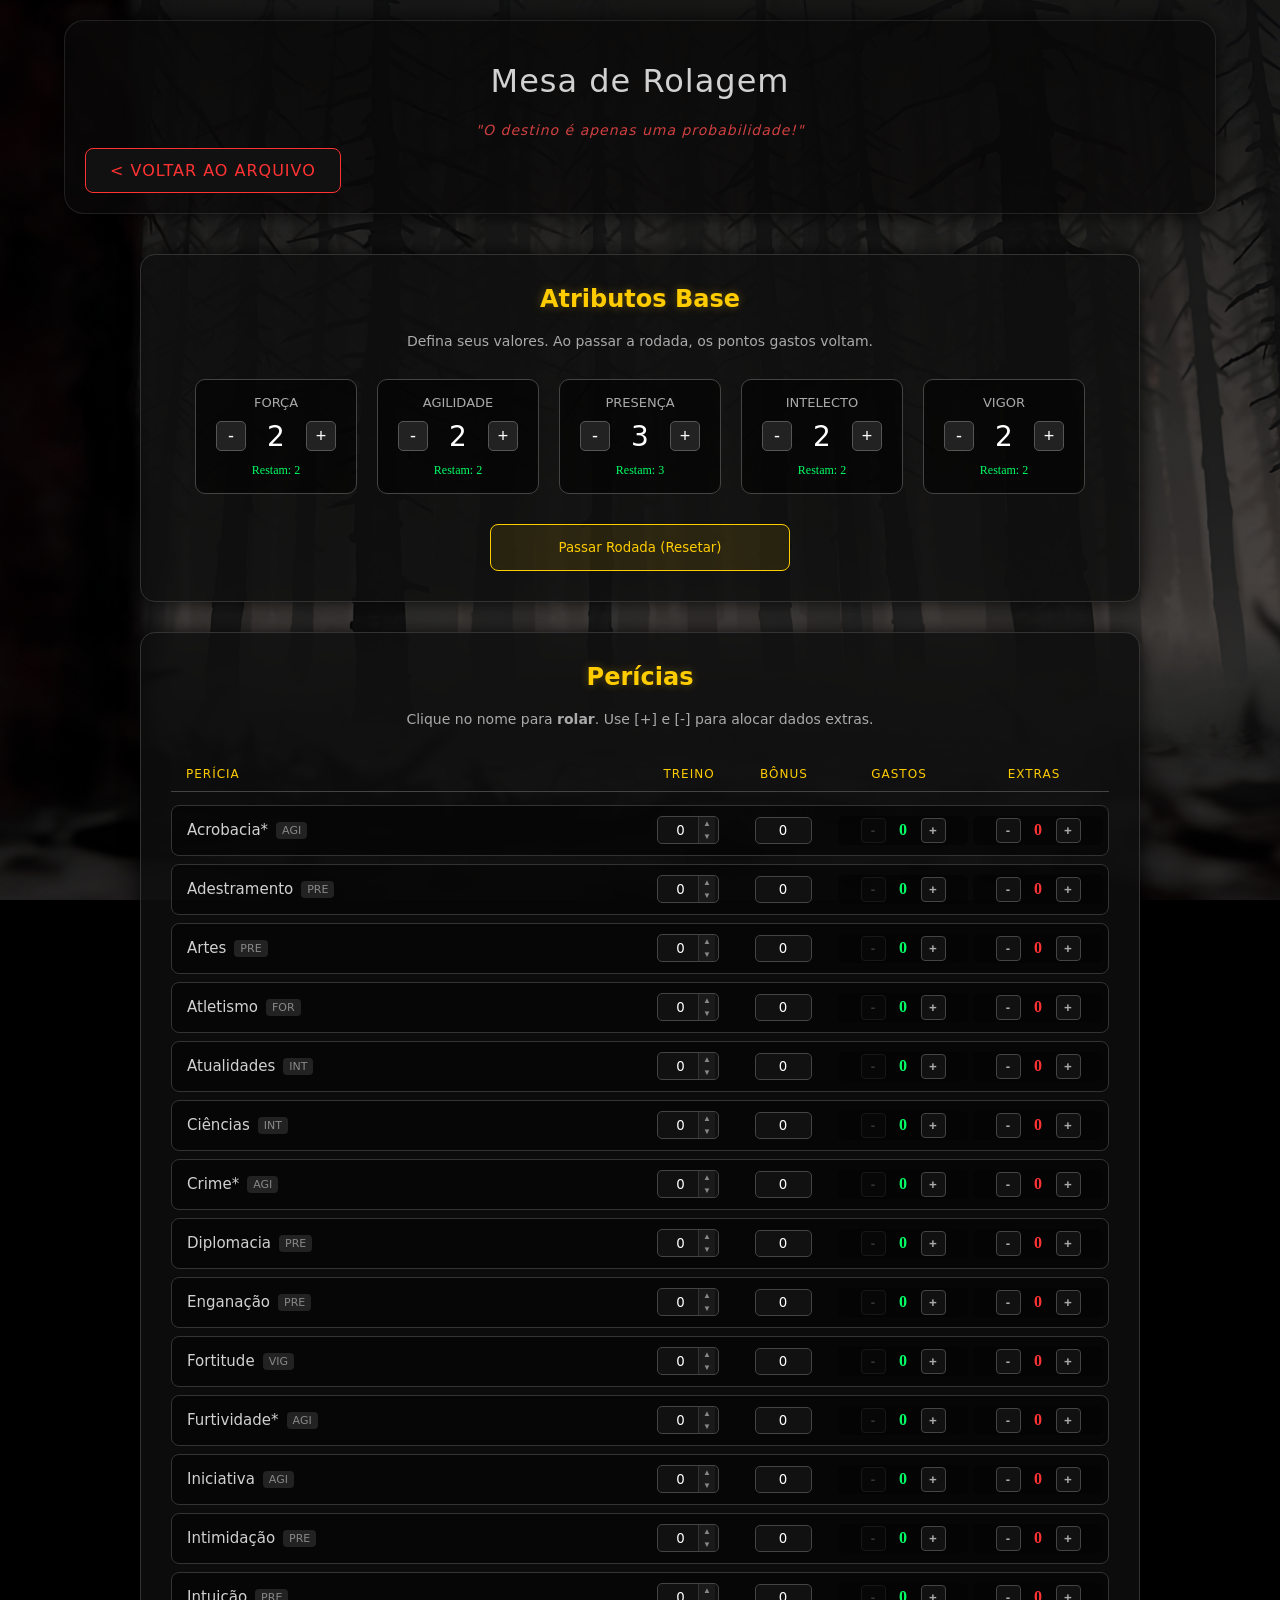
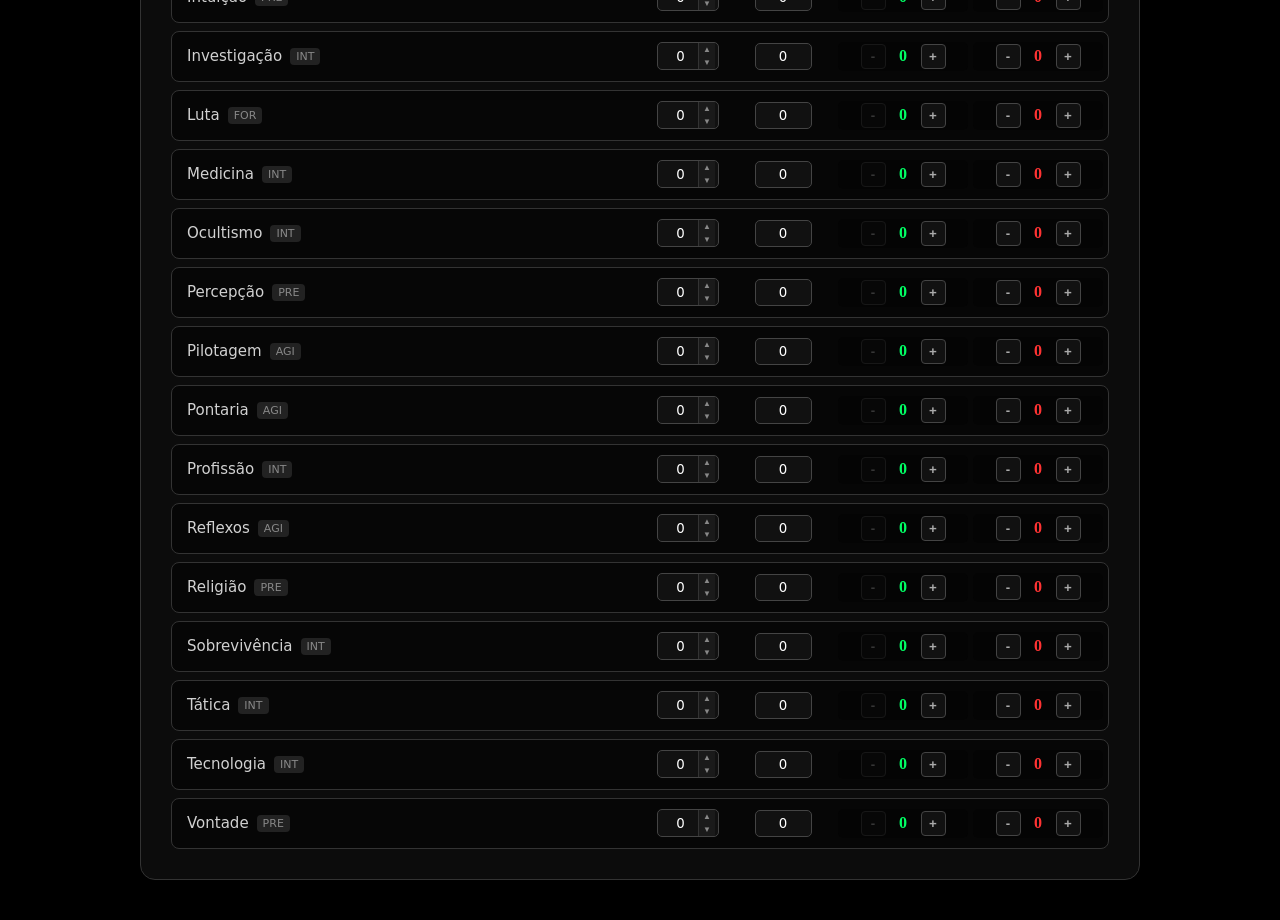
==== dados.html @ 99f7c143 "Add files via upload" ====
<!DOCTYPE html>
<html lang="pt-BR">
<head>
    <meta charset="UTF-8">
    <meta name="viewport" content="width=device-width, initial-scale=1.0">
    <title>Ficha de Rolagem | Protocolo Paranormal</title>
    <link rel="stylesheet" href="style.css">
    <link rel="stylesheet" href="dados.css">
</head>
<body>

    <header class="caixinha" style="margin-top: 20px;">
        <h1 class="letras">Mesa de Rolagem</h1>
        <p class="letras aviso-topo"><em>"O destino é apenas uma probabilidade!"</em></p>
        <a href="index.html" class="btn-voltar" style="display: inline-block; margin-top: 10px;">&lt; Voltar ao Arquivo</a>
    </header>

    <div class="container-ficha">
        <!-- PAINEL DE ATRIBUTOS -->
        <section class="painel-atributos-ficha">
            <h2>Atributos Base</h2>
            <p class="subtitulo-contato">Defina seus valores. Ao passar a rodada, os pontos gastos voltam.</p>
            
            <div class="grid-atributos-ficha">
                <div class="attr-card">
                    <span class="attr-nome">FORÇA</span>
                    <div class="attr-controle">
                        <button class="btn-seta" onclick="mudarAtributo('for', -1)">-</button>
                        <span id="val-for" class="attr-valor">2</span>
                        <button class="btn-seta" onclick="mudarAtributo('for', 1)">+</button>
                    </div>
                    <span class="attr-gasto">Restam: <span id="gasto-for">2</span></span>
                </div>
                <div class="attr-card">
                    <span class="attr-nome">AGILIDADE</span>
                    <div class="attr-controle">
                        <button class="btn-seta" onclick="mudarAtributo('agi', -1)">-</button>
                        <span id="val-agi" class="attr-valor">2</span>
                        <button class="btn-seta" onclick="mudarAtributo('agi', 1)">+</button>
                    </div>
                    <span class="attr-gasto">Restam: <span id="gasto-agi">2</span></span>
                </div>
                <div class="attr-card">
                    <span class="attr-nome">PRESENÇA</span>
                    <div class="attr-controle">
                        <button class="btn-seta" onclick="mudarAtributo('pre', -1)">-</button>
                        <span id="val-pre" class="attr-valor">3</span>
                        <button class="btn-seta" onclick="mudarAtributo('pre', 1)">+</button>
                    </div>
                    <span class="attr-gasto">Restam: <span id="gasto-pre">3</span></span>
                </div>
                <div class="attr-card">
                    <span class="attr-nome">INTELECTO</span>
                    <div class="attr-controle">
                        <button class="btn-seta" onclick="mudarAtributo('int', -1)">-</button>
                        <span id="val-int" class="attr-valor">2</span>
                        <button class="btn-seta" onclick="mudarAtributo('int', 1)">+</button>
                    </div>
                    <span class="attr-gasto">Restam: <span id="gasto-int">2</span></span>
                </div>
                <div class="attr-card">
                    <span class="attr-nome">VIGOR</span>
                    <div class="attr-controle">
                        <button class="btn-seta" onclick="mudarAtributo('vig', -1)">-</button>
                        <span id="val-vig" class="attr-valor">2</span>
                        <button class="btn-seta" onclick="mudarAtributo('vig', 1)">+</button>
                    </div>
                    <span class="attr-gasto">Restam: <span id="gasto-vig">2</span></span>
                </div>
            </div>
            <button id="btn-passar-rodada" class="btn-acao btn-passar">Passar Rodada (Resetar)</button>
        </section>

        <!-- PAINEL DE PERÍCIAS -->
        <section class="painel-pericias">
            <div class="header-pericias">
                <h2>Perícias</h2>
                <p class="subtitulo-contato">
                    Clique no nome para <strong>rolar</strong>. Use <span class="simbolo">[+]</span> e <span class="simbolo">[-]</span> para alocar dados extras.
                </p>
            </div>
            <div class="lista-pericias" id="lista-pericias"></div>
        </section>
    </div>

    <!-- CARD DE RESULTADO FLUTUANTE (Canto inferior direito) -->
    <div id="card-resultado-flutuante" class="card-resultado">
        <div class="card-header">
            <h3 id="card-titulo">Perícia</h3>
            <button id="btn-fechar-resultado" class="btn-fechar-card">X</button>
        </div>
        <div class="card-body">
            <div class="card-total-area">
                <span id="card-total" class="card-numero-total">0</span>
            </div>
            <div id="card-dados-visuais" class="card-dados-area"></div>
            <p id="card-desc" class="card-descricao"></p>
        </div>
    </div>

    <script src="dados.js"></script>
</body>
</html>
---- style.css ----
body {
    background-color: black;
    background-image: url(background.png);
    background-attachment: fixed;
    background-size: cover;
    background-position: center;
    margin: 0;
    padding: 0;
    overflow-x: hidden; /* Evita rolagem lateral no celular */
}

/* Títulos e Textos Base */
.letras {
    text-align: center;
    color: #d1d1d1;
    font-family: 'Paytone', system-ui, -apple-system, BlinkMacSystemFont, 'Segoe UI', Roboto, sans-serif;
    font-weight: normal;
    letter-spacing: 1px;
}

.destaque-vermelho {
    color: #ff3333;
    margin-top: 30px;
    margin-bottom: 50px;
    text-shadow: 0 0 10px rgba(255, 0, 0, 0.5);
}

/* Caixas e Containers */
.caixinha {
    background-color: rgba(10, 8, 8, 0.75);
    display: block;
    margin: 40px auto;
    width: 90%;
    max-width: 1200px;
    border-radius: 20px;
    border: 1px solid rgba(255, 255, 255, 0.1);
    padding: 20px;
    box-shadow: 0 0 20px rgba(0,0,0,0.8);
    box-sizing: border-box;
}

.caixote {
    background-color: rgba(10, 8, 8, 0.85);
    display: block;
    margin: 60px auto 30px auto;
    width: 90%;
    max-width: 800px;
    border-radius: 50px;
    border: 1px solid rgba(255, 255, 255, 0.1);
    padding: 10px;
    box-sizing: border-box;
}

.aviso-topo {
    font-size: 14px;
    color: #ff4d4d;
    opacity: 0.8;
    margin: 0;
    padding: 0 20px;
}

/* Blocos de Texto Centralizados */
.container-texto {
    max-width: 900px;
    margin: 0 auto;
    padding: 0 20px;
}

.texto-bloco {
    background-color: rgba(15, 15, 15, 0.7);
    max-width: 900px;
    margin: 0 auto 30px auto;
    padding: 30px;
    border-radius: 15px;
    border-left: 4px solid #333;
    box-shadow: 0 4px 15px rgba(0,0,0,0.5);
    box-sizing: border-box;
}

.teste {
    text-align: justify;
    color: #d1d1d1;
    font-family: 'Paytone', system-ui, sans-serif;
    line-height: 1.6;
    margin: 0;
}

.a {
    color: #ffcc00;
    font-weight: bold;
    text-shadow: 0 0 5px rgba(255, 204, 0, 0.3);
}

/* Diálogos e Avisos Adicionados */
.dialogo-pesquisador {
    margin-top: 25px;
    padding: 15px 20px;
    background-color: rgba(0, 0, 0, 0.6);
    border-left: 3px solid #888;
    color: #aaa;
    font-style: italic;
    font-family: system-ui, sans-serif;
    font-size: 15px;
}

.aviso-afetado {
    margin-top: 25px;
    padding: 15px 20px;
    background-color: rgba(50, 0, 0, 0.4);
    border: 1px dashed #ff3333;
    color: #ff9999;
    font-family: system-ui, sans-serif;
    font-size: 16px;
    text-align: center;
}

/* Fundadores */
.titulo-fundadores {
    margin-top: 60px;
    font-size: 2em;
    text-shadow: 0 0 10px rgba(255,255,255,0.3);
}

.fotos {
    display: flex;
    justify-content: center;
    gap: 150px;
    margin-bottom: 50px;
    flex-wrap: wrap;
}

.fotos figure {
    display: flex;
    flex-direction: column;
    align-items: center;
    margin: 0;
}

.fotos figure img {
    width: 250px;
    height: 250px;
    border-radius: 50%;
    object-fit: cover;
    border: 3px solid #333;
    transition: transform 0.3s ease, border-color 0.3s ease;
}

.fotos figure img:hover {
    transform: scale(1.05);
    border-color: #fff;
}

.fotos figcaption {
    color: white;
    margin-top: 15px;
    text-align: center;
    font-family: 'Paytone', system-ui, sans-serif;
    font-size: 20px;
}

.vazio {
    background-color: transparent;
    height: 50px;
}

.trinhas {
    text-align: center;
    color: #d1d1d1;
    font-family: 'Paytone', system-ui, -apple-system, BlinkMacSystemFont, 'Segoe UI', Roboto, sans-serif;
    font-weight: normal;
    letter-spacing: 1px;
}

/* --- MENU SUSPENSO --- */
.menu-suspenso {
    position: fixed;
    top: 20px;
    right: 20px;
    z-index: 1000;
    font-family: 'Paytone', system-ui, sans-serif;
}

.btn-menu-principal {
    background-color: rgba(10, 8, 8, 0.9);
    color: #ffcc00;
    border: 1px solid #ffcc00;
    padding: 10px 20px;
    border-radius: 8px;
    font-family: 'Paytone', system-ui, sans-serif;
    font-size: 14px;
    cursor: pointer;
    transition: all 0.3s ease;
    box-shadow: 0 0 15px rgba(255, 204, 0, 0.2);
    display: flex;
    align-items: center;
    gap: 8px;
}

.btn-menu-principal:hover {
    background-color: #ffcc00;
    color: #000;
    box-shadow: 0 0 25px rgba(255, 204, 0, 0.6);
}

.icone-menu {
    font-size: 18px;
    font-weight: bold;
}

.dropdown-conteudo {
    display: none;
    position: absolute;
    top: 50px;
    right: 0;
    background-color: rgba(10, 8, 8, 0.95);
    border: 1px solid #ffcc00;
    border-radius: 8px;
    min-width: 220px;
    box-shadow: 0 10px 30px rgba(0,0,0,0.9);
    overflow: hidden;
    flex-direction: column;
}

.dropdown-conteudo.mostrar {
    display: flex;
    animation: fadeInDown 0.3s ease;
}

.dropdown-item {
    display: block;
    width: 100%;
    padding: 15px 20px;
    color: #d1d1d1;
    text-decoration: none;
    font-family: 'Paytone', system-ui, sans-serif;
    font-size: 14px;
    text-align: left;
    background: none;
    border: none;
    border-bottom: 1px solid #333;
    cursor: pointer;
    transition: all 0.2s;
    box-sizing: border-box;
}

.dropdown-item:last-child { border-bottom: none; }
.dropdown-item:hover { background-color: rgba(255, 204, 0, 0.1); color: #ffcc00; padding-left: 25px; }

@keyframes fadeInDown {
    from { opacity: 0; transform: translateY(-10px); }
    to { opacity: 1; transform: translateY(0); }
}

/* --- PAINEL DE ATUALIZAÇÕES --- */
.painel-atualizacoes {
    position: fixed;
    top: 0;
    right: -100%;
    width: 100%;
    max-width: 450px;
    height: 100vh;
    background-color: rgba(10, 8, 8, 0.98);
    border-left: 2px solid #ffcc00;
    z-index: 1001;
    transition: right 0.4s cubic-bezier(0.25, 0.46, 0.45, 0.94);
    overflow-y: auto;
    box-shadow: -10px 0 30px rgba(0,0,0,0.9);
}

.painel-atualizacoes.aberto { right: 0; }

.painel-conteudo { padding: 40px 30px; }

.lista-atualizacoes {
    list-style: none;
    padding: 0;
    margin-top: 20px;
}

.lista-atualizacoes li {
    color: #d1d1d1;
    font-family: system-ui, sans-serif;
    font-size: 14px;
    line-height: 1.6;
    margin-bottom: 15px;
    padding-left: 15px;
    border-left: 2px solid #333;
}

.lista-atualizacoes li strong {
    color: #ffcc00;
    display: block;
    margin-bottom: 5px;
    font-family: 'Paytone', system-ui, sans-serif;
}

/* --- SISTEMA DE PESQUISA (INDEX) --- */
.container-pesquisa {
    max-width: 800px;
    margin: 0 auto 40px auto;
    position: relative;
    padding: 0 20px;
}

.barra-pesquisa {
    width: 100%;
    padding: 15px 50px 15px 20px;
    background-color: rgba(20, 20, 20, 0.8);
    border: 1px solid #444;
    border-radius: 10px;
    color: #fff;
    font-family: 'Paytone', system-ui, sans-serif;
    font-size: 16px;
    outline: none;
    transition: border-color 0.3s ease, box-shadow 0.3s ease;
    box-sizing: border-box;
}

.barra-pesquisa:focus {
    border-color: #ff3333;
    box-shadow: 0 0 15px rgba(255, 51, 51, 0.3);
}

.icone-pesquisa {
    position: absolute;
    right: 35px;
    top: 50%;
    transform: translateY(-50%);
    font-size: 20px;
    color: #666;
    pointer-events: none;
}

/* --- CARDS DE E.C.C. --- */
.resultados-pesquisa {
    max-width: 900px;
    margin: 0 auto;
    padding: 0 20px;
    display: flex;
    flex-direction: column;
    gap: 20px;
}

.resultado-item {
    display: flex;
    background-color: rgba(15, 15, 15, 0.7);
    border: 1px solid #333;
    border-radius: 15px;
    overflow: hidden;
    text-decoration: none;
    transition: transform 0.3s ease, border-color 0.3s ease, box-shadow 0.3s ease;
}

.resultado-item:hover {
    transform: translateX(10px);
    border-color: #ff3333;
    box-shadow: 0 0 20px rgba(255, 0, 0, 0.3);
}

.card-imagem {
    width: 150px;
    min-width: 150px;
    height: 150px;
}

.card-imagem img {
    width: 100%;
    height: 100%;
    object-fit: cover;
    border-right: 1px solid #333;
}

.card-info {
    padding: 20px;
    display: flex;
    flex-direction: column;
    justify-content: center;
}

.card-info h3 {
    color: #fff;
    font-family: 'Paytone', system-ui, sans-serif;
    margin: 0 0 5px 0;
    font-size: 20px;
    transition: color 0.3s ease;
}

.resultado-item:hover .card-info h3 { color: #ff3333; }

.card-info p {
    color: #aaa;
    font-family: system-ui, sans-serif;
    margin: 0;
    font-size: 14px;
}

.card-info .card-desc {
    margin-top: 8px;
    color: #888;
    font-style: italic;
}

.mensagem-vazio {
    text-align: center;
    color: #fff;
    font-family: 'Paytone', system-ui, sans-serif;
    padding: 40px;
    background-color: rgba(50, 0, 0, 0.2);
    border: 1px dashed #ff3333;
    border-radius: 10px;
}

/* --- CONTATO E REDES --- */
.secao-contato {
    max-width: 900px;
    margin: 60px auto;
    padding: 40px;
    background-color: rgba(10, 8, 8, 0.85);
    border: 1px solid #333;
    border-radius: 20px;
    box-shadow: 0 0 30px rgba(0, 0, 0, 0.9);
    text-align: center;
}

.titulo-contato {
    font-size: 2em;
    color: #fff;
    margin-bottom: 10px;
    text-shadow: 0 0 10px rgba(255, 255, 255, 0.3);
}

.subtitulo-contato {
    font-size: 14px;
    color: #aaa;
    margin-bottom: 30px;
    font-family: system-ui, sans-serif;
}

.botoes-contato {
    display: flex;
    justify-content: center;
    gap: 20px;
    flex-wrap: wrap;
}

.btn-rede {
    display: flex;
    align-items: center;
    justify-content: center;
    gap: 10px;
    padding: 15px 25px;
    text-decoration: none;
    font-family: 'Paytone', system-ui, sans-serif;
    font-size: 16px;
    border-radius: 10px;
    transition: all 0.3s ease;
    border: 1px solid transparent;
    color: #fff;
    cursor: pointer;
    text-align: left;
}

.btn-youtube { background-color: rgba(255, 0, 0, 0.1); border-color: #ff0000; color: #ff4d4d; }
.btn-youtube:hover { background-color: #ff0000; color: #fff; box-shadow: 0 0 20px rgba(255, 0, 0, 0.5); }

.btn-zangi { background-color: rgba(0, 255, 100, 0.1); border-color: #00ff64; color: #00ff64; }
.btn-zangi:hover { background-color: #00ff64; color: #000; box-shadow: 0 0 20px rgba(0, 255, 100, 0.5); }

/* --- AVISO DE ATUALIZAÇÕES --- */
.aviso-atualizacoes {
    display: flex;
    align-items: center;
    justify-content: center;
    gap: 15px;
    max-width: 800px;
    margin: 40px auto;
    padding: 20px 30px;
    background-color: rgba(20, 15, 10, 0.8);
    border: 1px solid #ffcc00;
    border-left: 5px solid #ffcc00;
    border-radius: 10px;
    box-shadow: 0 0 20px rgba(255, 204, 0, 0.1);
}

.icone-atualizacao { font-size: 24px; animation: pulsar 2s infinite; }
.texto-atualizacao {
    color: #e0e0e0;
    font-family: 'Paytone', system-ui, sans-serif;
    font-size: 14px;
    line-height: 1.5;
    margin: 0;
    text-align: left;
}
.texto-atualizacao strong { color: #ffcc00; letter-spacing: 1px; }

@keyframes pulsar {
    0% { opacity: 1; transform: scale(1); }
    50% { opacity: 0.5; transform: scale(1.1); }
    100% { opacity: 1; transform: scale(1); }
}

/* --- PÁGINAS DE ENTIDADES --- */
.pagina-entidade {
    max-width: 1000px;
    margin: 50px auto;
    background-color: rgba(10, 10, 10, 0.85);
    border: 1px solid #333;
    border-radius: 20px;
    padding: 40px;
    box-shadow: 0 0 30px rgba(0, 0, 0, 0.9);
    backdrop-filter: blur(5px);
}

.header-entidade {
    text-align: center;
    border-bottom: 2px dashed #ff3333;
    padding-bottom: 20px;
    margin-bottom: 30px;
}

.header-entidade h1 {
    color: #ff3333;
    font-family: 'Paytone', system-ui, sans-serif;
    font-size: 3em;
    margin: 0;
    text-shadow: 0 0 15px rgba(255, 0, 0, 0.4);
}

.header-entidade h2 {
    color: #aaa;
    font-family: 'Paytone', system-ui, sans-serif;
    font-size: 1.2em;
    margin: 10px 0 0 0;
    letter-spacing: 2px;
    text-transform: uppercase;
}

.conteudo-entidade {
    display: flex;
    gap: 40px;
    align-items: flex-start;
}

.imagem-entidade { flex: 1; max-width: 400px; }
.imagem-entidade img {
    width: 100%;
    border-radius: 10px;
    border: 1px solid #444;
    box-shadow: 0 0 20px rgba(255, 0, 0, 0.1);
    transition: transform 0.3s ease;
}
.imagem-entidade img:hover { transform: scale(1.02); box-shadow: 0 0 30px rgba(255, 0, 0, 0.3); }

.dados-entidade { flex: 2; }
.dados-entidade hr { border: 0; height: 1px; background: #333; margin: 20px 0; }

.btn-voltar {
    display: inline-block;
    margin-top: 40px;
    padding: 12px 24px;
    background-color: #111;
    color: #ff3333;
    text-decoration: none;
    font-family: 'Paytone', system-ui, sans-serif;
    border: 1px solid #ff3333;
    border-radius: 8px;
    transition: all 0.3s ease;
    text-transform: uppercase;
    letter-spacing: 1px;
}
.btn-voltar:hover { background-color: #ff3333; color: #111; box-shadow: 0 0 15px rgba(255, 0, 0, 0.6); }

/* =========================================
   RESPONSIVIDADE GERAL DO SITE (CELULAR)
   ========================================= */
@media (max-width: 768px) {
    /* Containers Principais */
    .caixinha, .caixote, .container-texto, .texto-bloco, .resultados-pesquisa {
        width: 95%;
        padding: 15px;
        margin: 20px auto;
        border-radius: 15px;
    }

    .texto-bloco {
        border-left: 2px solid #333;
    }

    /* Menu Suspenso */
    .menu-suspenso {
        top: 10px;
        right: 10px;
    }
    .btn-menu-principal {
        padding: 8px 12px;
        font-size: 12px;
    }
    .dropdown-conteudo {
        top: 40px;
        min-width: 180px;
    }
    .dropdown-item {
        padding: 12px 15px;
        font-size: 13px;
    }

    /* Painel de Atualizações */
    .painel-atualizacoes {
        max-width: 100%;
        border-left: none;
        border-top: 2px solid #ffcc00;
        top: 100%; /* Esconde embaixo */
        height: 80vh; /* Ocupa 80% da tela */
        transition: top 0.4s ease;
        border-radius: 20px 20px 0 0;
    }
    .painel-atualizacoes.aberto {
        top: 20vh; /* Sobe para aparecer */
    }
    .painel-conteudo {
        padding: 20px 15px;
    }

    /* Pesquisa e Cards E.C.C. */
    .resultado-item {
        flex-direction: column;
    }
    .card-imagem {
        width: 100%;
        height: 200px;
    }
    .card-imagem img {
        border-right: none;
        border-bottom: 1px solid #333;
    }
    .card-info {
        padding: 15px;
        text-align: center;
    }
    .resultado-item:hover {
        transform: none; /* Tira o efeito de deslizar no celular */
    }

    /* Páginas de Entidades */
    .pagina-entidade {
        margin: 20px auto;
        padding: 20px;
        width: 95%;
    }
    .header-entidade h1 {
        font-size: 2em;
    }
    .header-entidade h2 {
        font-size: 1em;
    }
    .conteudo-entidade {
        flex-direction: column;
        align-items: center;
        gap: 20px;
    }
    .imagem-entidade {
        max-width: 100%;
        width: 100%;
    }
    .dados-entidade {
        width: 100%;
    }

    /* Fundadores */
    .fotos {
        gap: 30px;
        flex-direction: column;
        align-items: center;
    }
    .fotos figure img {
        width: 180px;
        height: 180px;
    }

    /* Aviso de Atualizações */
    .aviso-atualizacoes {
        flex-direction: column;
        text-align: center;
        padding: 15px;
        margin: 20px 10px;
    }
    .texto-atualizacao {
        text-align: center;
        font-size: 13px;
    }

    /* Contato e Redes */
    .secao-contato {
        padding: 20px;
        margin: 30px auto;
        width: 95%;
    }
    .botoes-contato {
        flex-direction: column;
        align-items: stretch;
        gap: 15px;
    }
    .btn-rede {
        justify-content: center;
        text-align: center;
        font-size: 14px;
        padding: 12px;
    }

    /* Ajustes de texto gerais */
    .teste {
        font-size: 14px;
        text-align: left; /* Justificado fica ruim no celular */
    }
    .letras {
        font-size: 14px;
    }
    .titulo-fundadores {
        font-size: 1.5em;
        margin-top: 30px;
    }
}
---- dados.css ----
/* =========================================
   CSS DA PÁGINA DE ROLAGEM (FICHA)
   ========================================= */

/* --- ESTRUTURA GERAL DA PÁGINA --- */
.container-ficha {
    max-width: 1000px; 
    margin: 40px auto; 
    padding: 0 20px;
    display: flex; 
    flex-direction: column; 
    gap: 30px;
}

.painel-atributos-ficha, 
.painel-pericias {
    background-color: rgba(15, 15, 15, 0.85); 
    border: 1px solid #333;
    border-radius: 15px; 
    padding: 30px; 
    box-shadow: 0 0 20px rgba(0,0,0,0.8);
}

.painel-atributos-ficha h2, 
.painel-pericias h2 {
    color: #ffcc00; 
    font-family: 'Paytone', system-ui, sans-serif;
    margin-top: 0; 
    text-align: center; 
    text-shadow: 0 0 10px rgba(255, 204, 0, 0.3);
}

/* --- ATRIBUTOS (TOPO) --- */
.grid-atributos-ficha {
    display: flex; 
    justify-content: center; 
    flex-wrap: wrap; 
    gap: 20px; 
    margin: 30px 0;
}

.attr-card {
    background-color: rgba(0, 0, 0, 0.6); 
    border: 1px solid #444;
    border-radius: 10px; 
    padding: 15px; 
    display: flex; 
    flex-direction: column;
    align-items: center; 
    min-width: 130px; 
    transition: border-color 0.3s;
}

.attr-card:hover { border-color: #ff3333; }

.attr-nome { 
    color: #aaa; 
    font-family: 'Paytone', system-ui, sans-serif; 
    font-size: 13px; 
    margin-bottom: 10px; 
}

.attr-controle { 
    display: flex; 
    align-items: center; 
    gap: 15px; 
}

.attr-valor { 
    color: #fff; 
    font-family: 'Paytone', system-ui, sans-serif; 
    font-size: 28px; 
    min-width: 30px; 
    text-align: center; 
}

.btn-seta {
    background-color: #222; 
    border: 1px solid #555; 
    color: #fff; 
    width: 30px; 
    height: 30px;
    border-radius: 5px; 
    cursor: pointer; 
    font-size: 18px; 
    transition: all 0.2s;
    display: flex; 
    align-items: center; 
    justify-content: center;
}

.btn-seta:hover { background-color: #ff3333; border-color: #ff3333; }

.attr-gasto { margin-top: 10px; font-size: 12px; color: #00ff64; }
.attr-gasto.esgotado { color: #ff3333; }

/* --- BOTÃO PASSAR RODADA --- */
.btn-passar {
    display: block; 
    width: 100%; 
    max-width: 300px; 
    margin: 30px auto 0 auto;
    background-color: rgba(255, 204, 0, 0.1); 
    color: #ffcc00; 
    border: 1px solid #ffcc00;
    padding: 15px; 
    border-radius: 8px; 
    font-family: 'Paytone', system-ui, sans-serif; 
    cursor: pointer; 
    transition: 0.3s;
}

.btn-passar:hover { 
    background-color: #ffcc00; 
    color: #000; 
    box-shadow: 0 0 20px rgba(255, 204, 0, 0.5); 
}

/* =========================================
   TABELA DE PERÍCIAS (ALINHAMENTO COM GRID)
   ========================================= */

.header-pericias { 
    text-align: center; 
    margin-bottom: 20px; 
}

.lista-pericias { 
    display: flex; 
    flex-direction: column; 
    gap: 8px; 
}

/* Configuração do Grid para Cabeçalho e Linhas */
.pericia-header, 
.pericia-item {
    display: grid;
    /* 5 colunas: Nome, Treino, Bônus, Gastos, Extras */
    grid-template-columns: 2fr 80px 80px 120px 120px; 
    align-items: center;
    gap: 15px;
    padding: 10px 15px;
}

/* Cabeçalho da Tabela */
.pericia-header {
    border-bottom: 1px solid #444;
    color: #ffcc00; 
    font-family: 'Paytone', system-ui, sans-serif;
    font-size: 12px; 
    text-transform: uppercase; 
    letter-spacing: 1px;
    padding-bottom: 10px;
    margin-bottom: 5px;
}

.header-nome { text-align: left; }
.header-centro { text-align: center; }
.header-dados { text-align: center; }

/* Linha da Perícia */
.pericia-item {
    background-color: rgba(0, 0, 0, 0.5); 
    border: 1px solid #333;
    border-radius: 8px; 
    transition: all 0.2s;
}

.pericia-item:hover { 
    background-color: rgba(30, 30, 30, 0.8); 
    border-color: #555; 
}

/* Coluna 1: Nome */
.pericia-nome {
    color: #d1d1d1; 
    font-family: 'Paytone', system-ui, sans-serif;
    font-size: 15px; 
    cursor: pointer; 
    display: flex; 
    align-items: center; 
    gap: 8px;
}

.pericia-nome:hover { color: #ff3333; }

.pericia-nome .tag-attr { 
    font-size: 11px; 
    color: #888; 
    background-color: #222; 
    padding: 2px 6px; 
    border-radius: 4px; 
}

/* Colunas 2 e 3: Treino e Bônus */
.pericia-detalhes { 
    display: contents; /* Faz os filhos agirem como colunas do grid pai */
}

.detalhe-grupo { 
    display: flex; 
    justify-content: center; 
    align-items: center; 
}

/* Colunas 4 e 5: Dados (Gastos e Extras) */
.controles-duplos { 
    display: contents; /* Faz os filhos agirem como colunas do grid pai */
}

.grupo-dados { 
    display: flex; 
    align-items: center; 
    gap: 5px; 
    background-color: rgba(0,0,0,0.4); 
    padding: 2px 5px; 
    border-radius: 5px;
    justify-content: center;
    width: 100%;
}

.grupo-dados.atributo .pericia-dados { color: #00ff64; }
.grupo-dados.livre .pericia-dados { color: #ff3333; }

.pericia-dados { 
    font-size: 16px; 
    font-weight: bold; 
    min-width: 25px; 
    text-align: center; 
}

.pericia-dados.limite { color: #ff3333 !important; }

/* Botões + e - */
.btn-mini {
    background-color: #111; 
    border: 1px solid #444; 
    color: #aaa; 
    width: 25px; 
    height: 25px;
    border-radius: 4px; 
    cursor: pointer; 
    font-weight: bold; 
    transition: all 0.2s;
    display: flex; 
    align-items: center; 
    justify-content: center;
    padding: 0; 
}

.btn-mini:hover { background-color: #ffcc00; color: #000; border-color: #ffcc00; }
.btn-mini:disabled { opacity: 0.3; cursor: not-allowed; }

/* --- INPUTS CUSTOMIZADOS --- */
input[type=number]::-webkit-inner-spin-button, 
input[type=number]::-webkit-outer-spin-button { -webkit-appearance: none; margin: 0; }

input[type=number] { -moz-appearance: textfield; appearance: textfield; }

.input-sem-seta {
    width: 45px; 
    background-color: #111; 
    border: 1px solid #444; 
    color: #fff;
    padding: 5px; 
    border-radius: 5px; 
    text-align: center; 
    font-family: 'Paytone', system-ui, sans-serif; 
    outline: none;
}

.input-sem-seta:focus { border-color: #ffcc00; }

.custom-input-wrapper {
    display: flex; 
    align-items: center; 
    background-color: #111; 
    border: 1px solid #444;
    border-radius: 5px; 
    overflow: hidden; 
    width: 60px; 
    transition: border-color 0.2s;
}

.custom-input-wrapper:focus-within { 
    border-color: #ffcc00; 
    box-shadow: 0 0 8px rgba(255, 204, 0, 0.3); 
}

.custom-input-wrapper input {
    width: 35px; 
    background-color: transparent; 
    border: none; 
    color: #fff;
    padding: 5px 0 5px 5px; 
    text-align: center; 
    outline: none; 
    font-family: 'Paytone', system-ui, sans-serif;
}

.custom-arrows { 
    display: flex; 
    flex-direction: column; 
    border-left: 1px solid #333; 
    background-color: #1a1a1a; 
}

.custom-arrows button {
    background: none; 
    border: none; 
    color: #888; 
    cursor: pointer; 
    font-size: 8px;
    padding: 2px 4px; 
    transition: all 0.2s; 
    display: flex; 
    align-items: center; 
    justify-content: center; 
    height: 50%;
}

.custom-arrows button:hover { background-color: #ffcc00; color: #000; }

/* =========================================
   CARD DE RESULTADO FLUTUANTE (CANTO)
   ========================================= */
.card-resultado {
    position: fixed; 
    bottom: 30px; 
    right: 30px; 
    width: 300px;
    background-color: #0d0d0d; 
    border: 2px solid #ff3333; 
    border-radius: 8px;
    box-shadow: 0 10px 30px rgba(0, 0, 0, 0.9), 0 0 15px rgba(255, 51, 51, 0.3);
    z-index: 2000; 
    opacity: 0; 
    transform: translateY(20px);
    pointer-events: none; 
    transition: all 0.3s ease;
}

.card-resultado.ativo { 
    opacity: 1; 
    transform: translateY(0); 
    pointer-events: auto; 
}

.card-header { 
    display: flex; 
    justify-content: space-between; 
    align-items: center; 
    padding: 15px 20px; 
    border-bottom: 1px solid #333; 
}

.card-header h3 { 
    margin: 0; 
    color: #fff; 
    font-family: 'Paytone', system-ui, sans-serif; 
    font-size: 18px; 
}

.btn-fechar-card { 
    background: none; 
    border: none; 
    color: #666; 
    cursor: pointer; 
    font-size: 16px; 
    font-weight: bold; 
    transition: color 0.2s; 
}

.btn-fechar-card:hover { color: #ff3333; }

.card-body { 
    padding: 20px; 
    display: flex; 
    flex-direction: column; 
    align-items: center; 
    gap: 15px; 
}

.card-total-area { 
    display: flex; 
    align-items: center; 
    gap: 15px; 
    width: 100%; 
    justify-content: center; 
}

.card-numero-total { 
    color: #fff; 
    font-size: 42px; 
    font-family: 'Paytone', system-ui, sans-serif; 
    text-shadow: 0 0 15px rgba(255, 255, 255, 0.4); 
}

.card-dados-area { 
    display: flex; 
    gap: 8px; 
    justify-content: center; 
    flex-wrap: wrap; 
}

.dado-mini {
    width: 32px; 
    height: 32px; 
    background-color: #222; 
    border: 1px solid #555; 
    border-radius: 4px;
    display: flex; 
    align-items: center; 
    justify-content: center; 
    color: #aaa; 
    font-family: monospace; 
    font-size: 16px;
}

.dado-mini.destaque { 
    border-color: #ff3333; 
    color: #ff8888; 
    box-shadow: 0 0 10px rgba(255, 51, 51, 0.6); 
    transform: scale(1.1);
}

.card-descricao { 
    color: #aaa; 
    font-family: system-ui, sans-serif; 
    font-size: 13px; 
    text-align: center; 
    margin: 0; 
    font-style: italic; 
}

/* =========================================
   RESPONSIVIDADE (CELULAR)
   ========================================= */
@media (max-width: 768px) {
    .grid-atributos-ficha { flex-direction: column; align-items: stretch; }
    .attr-card { flex-direction: row; justify-content: space-between; }
    
    /* Desfaz o Grid no celular para empilhar bonitinho */
    .pericia-header { display: none; } 
    
    .pericia-item { 
        display: flex; 
        flex-direction: column; 
        align-items: stretch; 
        gap: 15px; 
        padding: 15px;
    }
    
    .pericia-nome { 
        font-size: 18px; 
        margin-bottom: 5px; 
    }
    
    .pericia-detalhes, .controles-duplos { 
        display: flex; 
        justify-content: space-between; 
        width: 100%; 
    }

    .detalhe-grupo, .grupo-dados {
        flex: 1;
        justify-content: center;
    }
    
    .card-resultado { 
        bottom: 10px; 
        right: 10px; 
        left: 10px; 
        width: auto; 
    }
}
.painel-atributos-ficha .subtitulo-contato {
    text-align: center;
    width: 100%;
    display: block;
}
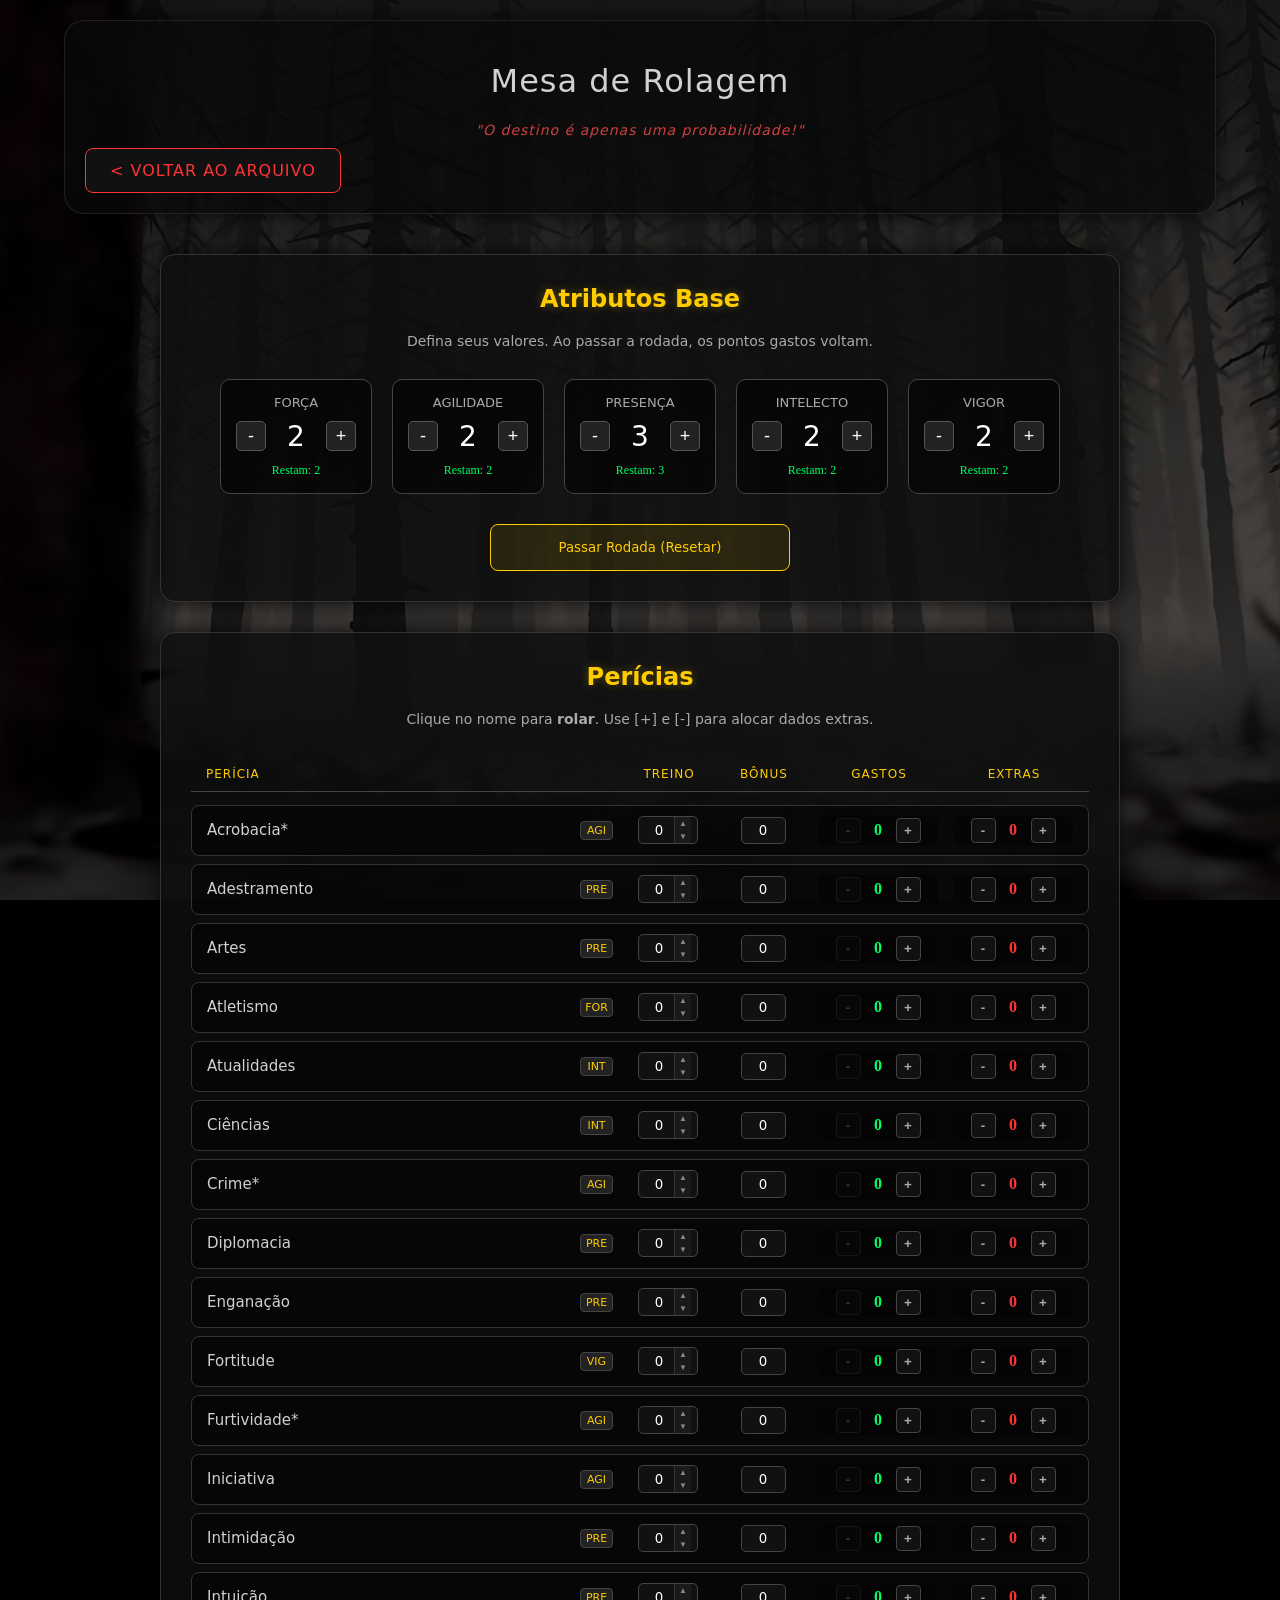
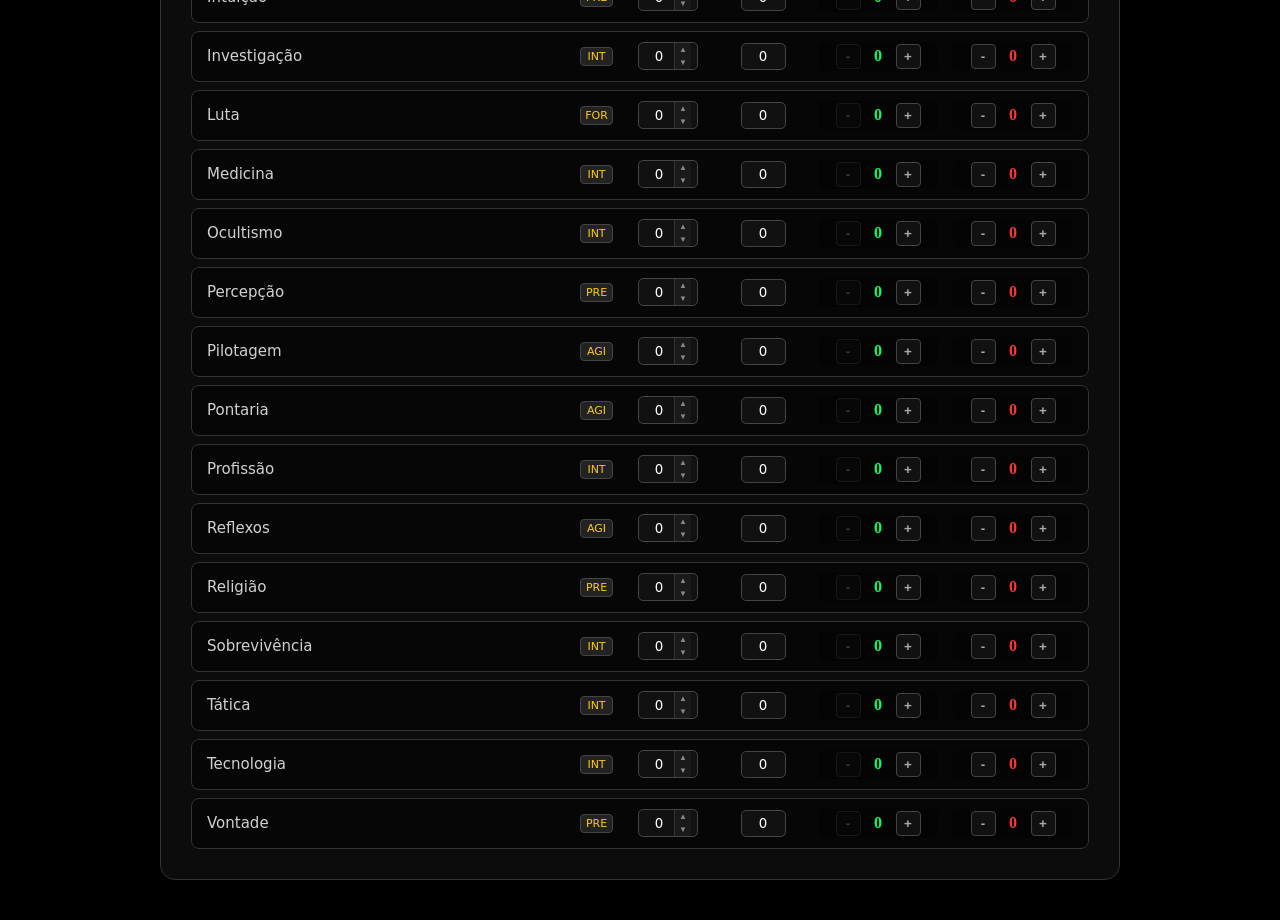
==== commit 337c0048: "Update dados.html" ====
--- a/dados.html
+++ b/dados.html
@@ -19,7 +19,7 @@
         <!-- PAINEL DE ATRIBUTOS -->
         <section class="painel-atributos-ficha">
             <h2>Atributos Base</h2>
-            <p class="subtitulo-contato">Defina seus valores. Ao passar a rodada, os pontos gastos voltam.</p>
+            <p class="subtitulo-contato" style="text-align: center; margin: 0 auto 30px auto; display: block; width: 100%;">Defina seus valores. Ao passar a rodada, os pontos gastos voltam.</p>
             
             <div class="grid-atributos-ficha">
                 <div class="attr-card">
@@ -100,4 +100,4 @@
 
     <script src="dados.js"></script>
 </body>
-</html>+</html>
--- a/style.css
+++ b/style.css
@@ -1,12 +1,21 @@
+/* =========================================
+   ESTILO GERAL DO SITE
+   ========================================= */
+* {
+    box-sizing: border-box; /* Impede que padding/margin estourem a largura */
+}
+
 body {
     background-color: black;
     background-image: url(background.png);
-    background-attachment: fixed;
     background-size: cover;
     background-position: center;
+    background-attachment: fixed; /* No PC fica fixo */
+    background-repeat: no-repeat;
     margin: 0;
     padding: 0;
-    overflow-x: hidden; /* Evita rolagem lateral no celular */
+    overflow-x: hidden;
+    min-height: 100vh;
 }
 
 /* Títulos e Textos Base */
@@ -36,7 +45,6 @@
     border: 1px solid rgba(255, 255, 255, 0.1);
     padding: 20px;
     box-shadow: 0 0 20px rgba(0,0,0,0.8);
-    box-sizing: border-box;
 }
 
 .caixote {
@@ -48,7 +56,6 @@
     border-radius: 50px;
     border: 1px solid rgba(255, 255, 255, 0.1);
     padding: 10px;
-    box-sizing: border-box;
 }
 
 .aviso-topo {
@@ -64,6 +71,7 @@
     max-width: 900px;
     margin: 0 auto;
     padding: 0 20px;
+    width: 100%;
 }
 
 .texto-bloco {
@@ -74,7 +82,7 @@
     border-radius: 15px;
     border-left: 4px solid #333;
     box-shadow: 0 4px 15px rgba(0,0,0,0.5);
-    box-sizing: border-box;
+    width: 90%;
 }
 
 .teste {
@@ -91,7 +99,7 @@
     text-shadow: 0 0 5px rgba(255, 204, 0, 0.3);
 }
 
-/* Diálogos e Avisos Adicionados */
+/* Diálogos e Avisos */
 .dialogo-pesquisador {
     margin-top: 25px;
     padding: 15px 20px;
@@ -158,10 +166,7 @@
     font-size: 20px;
 }
 
-.vazio {
-    background-color: transparent;
-    height: 50px;
-}
+.vazio { height: 50px; }
 
 .trinhas {
     text-align: center;
@@ -202,10 +207,7 @@
     box-shadow: 0 0 25px rgba(255, 204, 0, 0.6);
 }
 
-.icone-menu {
-    font-size: 18px;
-    font-weight: bold;
-}
+.icone-menu { font-size: 18px; font-weight: bold; }
 
 .dropdown-conteudo {
     display: none;
@@ -240,7 +242,6 @@
     border-bottom: 1px solid #333;
     cursor: pointer;
     transition: all 0.2s;
-    box-sizing: border-box;
 }
 
 .dropdown-item:last-child { border-bottom: none; }
@@ -268,15 +269,9 @@
 }
 
 .painel-atualizacoes.aberto { right: 0; }
-
 .painel-conteudo { padding: 40px 30px; }
 
-.lista-atualizacoes {
-    list-style: none;
-    padding: 0;
-    margin-top: 20px;
-}
-
+.lista-atualizacoes { list-style: none; padding: 0; margin-top: 20px; }
 .lista-atualizacoes li {
     color: #d1d1d1;
     font-family: system-ui, sans-serif;
@@ -286,7 +281,6 @@
     padding-left: 15px;
     border-left: 2px solid #333;
 }
-
 .lista-atualizacoes li strong {
     color: #ffcc00;
     display: block;
@@ -300,6 +294,7 @@
     margin: 0 auto 40px auto;
     position: relative;
     padding: 0 20px;
+    width: 100%;
 }
 
 .barra-pesquisa {
@@ -313,7 +308,6 @@
     font-size: 16px;
     outline: none;
     transition: border-color 0.3s ease, box-shadow 0.3s ease;
-    box-sizing: border-box;
 }
 
 .barra-pesquisa:focus {
@@ -339,6 +333,7 @@
     display: flex;
     flex-direction: column;
     gap: 20px;
+    width: 100%;
 }
 
 .resultado-item {
@@ -357,48 +352,13 @@
     box-shadow: 0 0 20px rgba(255, 0, 0, 0.3);
 }
 
-.card-imagem {
-    width: 150px;
-    min-width: 150px;
-    height: 150px;
-}
-
-.card-imagem img {
-    width: 100%;
-    height: 100%;
-    object-fit: cover;
-    border-right: 1px solid #333;
-}
-
-.card-info {
-    padding: 20px;
-    display: flex;
-    flex-direction: column;
-    justify-content: center;
-}
-
-.card-info h3 {
-    color: #fff;
-    font-family: 'Paytone', system-ui, sans-serif;
-    margin: 0 0 5px 0;
-    font-size: 20px;
-    transition: color 0.3s ease;
-}
-
+.card-imagem { width: 150px; min-width: 150px; height: 150px; }
+.card-imagem img { width: 100%; height: 100%; object-fit: cover; border-right: 1px solid #333; }
+.card-info { padding: 20px; display: flex; flex-direction: column; justify-content: center; }
+.card-info h3 { color: #fff; font-family: 'Paytone', system-ui, sans-serif; margin: 0 0 5px 0; font-size: 20px; transition: color 0.3s ease; }
 .resultado-item:hover .card-info h3 { color: #ff3333; }
-
-.card-info p {
-    color: #aaa;
-    font-family: system-ui, sans-serif;
-    margin: 0;
-    font-size: 14px;
-}
-
-.card-info .card-desc {
-    margin-top: 8px;
-    color: #888;
-    font-style: italic;
-}
+.card-info p { color: #aaa; font-family: system-ui, sans-serif; margin: 0; font-size: 14px; }
+.card-info .card-desc { margin-top: 8px; color: #888; font-style: italic; }
 
 .mensagem-vazio {
     text-align: center;
@@ -420,77 +380,34 @@
     border-radius: 20px;
     box-shadow: 0 0 30px rgba(0, 0, 0, 0.9);
     text-align: center;
-}
-
-.titulo-contato {
-    font-size: 2em;
-    color: #fff;
-    margin-bottom: 10px;
-    text-shadow: 0 0 10px rgba(255, 255, 255, 0.3);
-}
-
-.subtitulo-contato {
-    font-size: 14px;
-    color: #aaa;
-    margin-bottom: 30px;
-    font-family: system-ui, sans-serif;
-}
-
-.botoes-contato {
-    display: flex;
-    justify-content: center;
-    gap: 20px;
-    flex-wrap: wrap;
-}
+    width: 90%;
+}
+
+.titulo-contato { font-size: 2em; color: #fff; margin-bottom: 10px; text-shadow: 0 0 10px rgba(255, 255, 255, 0.3); }
+.subtitulo-contato { font-size: 14px; color: #aaa; margin-bottom: 30px; font-family: system-ui, sans-serif; }
+.botoes-contato { display: flex; justify-content: center; gap: 20px; flex-wrap: wrap; }
 
 .btn-rede {
-    display: flex;
-    align-items: center;
-    justify-content: center;
-    gap: 10px;
-    padding: 15px 25px;
-    text-decoration: none;
-    font-family: 'Paytone', system-ui, sans-serif;
-    font-size: 16px;
-    border-radius: 10px;
-    transition: all 0.3s ease;
-    border: 1px solid transparent;
-    color: #fff;
-    cursor: pointer;
-    text-align: left;
-}
-
+    display: flex; align-items: center; justify-content: center; gap: 10px;
+    padding: 15px 25px; text-decoration: none; font-family: 'Paytone', system-ui, sans-serif;
+    font-size: 16px; border-radius: 10px; transition: all 0.3s ease;
+    border: 1px solid transparent; color: #fff; cursor: pointer; text-align: left;
+}
 .btn-youtube { background-color: rgba(255, 0, 0, 0.1); border-color: #ff0000; color: #ff4d4d; }
 .btn-youtube:hover { background-color: #ff0000; color: #fff; box-shadow: 0 0 20px rgba(255, 0, 0, 0.5); }
-
 .btn-zangi { background-color: rgba(0, 255, 100, 0.1); border-color: #00ff64; color: #00ff64; }
 .btn-zangi:hover { background-color: #00ff64; color: #000; box-shadow: 0 0 20px rgba(0, 255, 100, 0.5); }
 
 /* --- AVISO DE ATUALIZAÇÕES --- */
 .aviso-atualizacoes {
-    display: flex;
-    align-items: center;
-    justify-content: center;
-    gap: 15px;
-    max-width: 800px;
-    margin: 40px auto;
-    padding: 20px 30px;
-    background-color: rgba(20, 15, 10, 0.8);
-    border: 1px solid #ffcc00;
-    border-left: 5px solid #ffcc00;
-    border-radius: 10px;
-    box-shadow: 0 0 20px rgba(255, 204, 0, 0.1);
-}
-
+    display: flex; align-items: center; justify-content: center; gap: 15px;
+    max-width: 800px; margin: 40px auto; padding: 20px 30px;
+    background-color: rgba(20, 15, 10, 0.8); border: 1px solid #ffcc00;
+    border-left: 5px solid #ffcc00; border-radius: 10px;
+    box-shadow: 0 0 20px rgba(255, 204, 0, 0.1); width: 90%;
+}
 .icone-atualizacao { font-size: 24px; animation: pulsar 2s infinite; }
-.texto-atualizacao {
-    color: #e0e0e0;
-    font-family: 'Paytone', system-ui, sans-serif;
-    font-size: 14px;
-    line-height: 1.5;
-    margin: 0;
-    text-align: left;
-}
+.texto-atualizacao { color: #e0e0e0; font-family: 'Paytone', system-ui, sans-serif; font-size: 14px; line-height: 1.5; margin: 0; text-align: left; }
 .texto-atualizacao strong { color: #ffcc00; letter-spacing: 1px; }
 
 @keyframes pulsar {
@@ -501,72 +418,25 @@
 
 /* --- PÁGINAS DE ENTIDADES --- */
 .pagina-entidade {
-    max-width: 1000px;
-    margin: 50px auto;
-    background-color: rgba(10, 10, 10, 0.85);
-    border: 1px solid #333;
-    border-radius: 20px;
-    padding: 40px;
-    box-shadow: 0 0 30px rgba(0, 0, 0, 0.9);
-    backdrop-filter: blur(5px);
-}
-
-.header-entidade {
-    text-align: center;
-    border-bottom: 2px dashed #ff3333;
-    padding-bottom: 20px;
-    margin-bottom: 30px;
-}
-
-.header-entidade h1 {
-    color: #ff3333;
-    font-family: 'Paytone', system-ui, sans-serif;
-    font-size: 3em;
-    margin: 0;
-    text-shadow: 0 0 15px rgba(255, 0, 0, 0.4);
-}
-
-.header-entidade h2 {
-    color: #aaa;
-    font-family: 'Paytone', system-ui, sans-serif;
-    font-size: 1.2em;
-    margin: 10px 0 0 0;
-    letter-spacing: 2px;
-    text-transform: uppercase;
-}
-
-.conteudo-entidade {
-    display: flex;
-    gap: 40px;
-    align-items: flex-start;
-}
-
+    max-width: 1000px; margin: 50px auto; background-color: rgba(10, 10, 10, 0.85);
+    border: 1px solid #333; border-radius: 20px; padding: 40px;
+    box-shadow: 0 0 30px rgba(0, 0, 0, 0.9); backdrop-filter: blur(5px); width: 90%;
+}
+.header-entidade { text-align: center; border-bottom: 2px dashed #ff3333; padding-bottom: 20px; margin-bottom: 30px; }
+.header-entidade h1 { color: #ff3333; font-family: 'Paytone', system-ui, sans-serif; font-size: 3em; margin: 0; text-shadow: 0 0 15px rgba(255, 0, 0, 0.4); }
+.header-entidade h2 { color: #aaa; font-family: 'Paytone', system-ui, sans-serif; font-size: 1.2em; margin: 10px 0 0 0; letter-spacing: 2px; text-transform: uppercase; }
+.conteudo-entidade { display: flex; gap: 40px; align-items: flex-start; }
 .imagem-entidade { flex: 1; max-width: 400px; }
-.imagem-entidade img {
-    width: 100%;
-    border-radius: 10px;
-    border: 1px solid #444;
-    box-shadow: 0 0 20px rgba(255, 0, 0, 0.1);
-    transition: transform 0.3s ease;
-}
+.imagem-entidade img { width: 100%; border-radius: 10px; border: 1px solid #444; box-shadow: 0 0 20px rgba(255, 0, 0, 0.1); transition: transform 0.3s ease; }
 .imagem-entidade img:hover { transform: scale(1.02); box-shadow: 0 0 30px rgba(255, 0, 0, 0.3); }
-
 .dados-entidade { flex: 2; }
 .dados-entidade hr { border: 0; height: 1px; background: #333; margin: 20px 0; }
 
 .btn-voltar {
-    display: inline-block;
-    margin-top: 40px;
-    padding: 12px 24px;
-    background-color: #111;
-    color: #ff3333;
-    text-decoration: none;
-    font-family: 'Paytone', system-ui, sans-serif;
-    border: 1px solid #ff3333;
-    border-radius: 8px;
-    transition: all 0.3s ease;
-    text-transform: uppercase;
-    letter-spacing: 1px;
+    display: inline-block; margin-top: 40px; padding: 12px 24px; background-color: #111;
+    color: #ff3333; text-decoration: none; font-family: 'Paytone', system-ui, sans-serif;
+    border: 1px solid #ff3333; border-radius: 8px; transition: all 0.3s ease;
+    text-transform: uppercase; letter-spacing: 1px;
 }
 .btn-voltar:hover { background-color: #ff3333; color: #111; box-shadow: 0 0 15px rgba(255, 0, 0, 0.6); }
 
@@ -574,149 +444,67 @@
    RESPONSIVIDADE GERAL DO SITE (CELULAR)
    ========================================= */
 @media (max-width: 768px) {
-    /* Containers Principais */
-    .caixinha, .caixote, .container-texto, .texto-bloco, .resultados-pesquisa {
-        width: 95%;
+    /* CORREÇÃO DO BACKGROUND E TELA */
+    body {
+        background-attachment: scroll; /* Impede o fundo de "tremer" */
+        background-size: auto 100%; /* Ajusta a imagem para não esticar errado */
+    }
+
+    /* Containers mais justos e centralizados */
+    .caixinha, .caixote, .container-texto, .texto-bloco, .resultado-item, 
+    .secao-contato, .aviso-atualizacoes, .pagina-entidade {
+        width: 100%; 
+        max-width: 95%;
+        margin: 15px auto;
         padding: 15px;
-        margin: 20px auto;
-        border-radius: 15px;
+        border-radius: 12px;
     }
 
-    .texto-bloco {
-        border-left: 2px solid #333;
-    }
-
-    /* Menu Suspenso */
-    .menu-suspenso {
-        top: 10px;
-        right: 10px;
-    }
-    .btn-menu-principal {
-        padding: 8px 12px;
-        font-size: 12px;
-    }
-    .dropdown-conteudo {
-        top: 40px;
-        min-width: 180px;
-    }
-    .dropdown-item {
-        padding: 12px 15px;
-        font-size: 13px;
-    }
-
-    /* Painel de Atualizações */
+    .texto-bloco { border-left: 3px solid #333; }
+
+    /* Menu Compacto */
+    .menu-suspenso { top: 10px; right: 10px; }
+    .btn-menu-principal { padding: 8px 12px; font-size: 12px; border-radius: 20px; }
+    .dropdown-conteudo { top: 40px; min-width: 180px; border-radius: 10px; }
+    .dropdown-item { padding: 12px 15px; font-size: 13px; }
+
+    /* Painel de Atualizações sobe do fundo */
     .painel-atualizacoes {
         max-width: 100%;
         border-left: none;
         border-top: 2px solid #ffcc00;
-        top: 100%; /* Esconde embaixo */
-        height: 80vh; /* Ocupa 80% da tela */
+        top: 100%; 
+        height: 85vh;
         transition: top 0.4s ease;
         border-radius: 20px 20px 0 0;
     }
-    .painel-atualizacoes.aberto {
-        top: 20vh; /* Sobe para aparecer */
-    }
-    .painel-conteudo {
-        padding: 20px 15px;
-    }
-
-    /* Pesquisa e Cards E.C.C. */
-    .resultado-item {
-        flex-direction: column;
-    }
-    .card-imagem {
-        width: 100%;
-        height: 200px;
-    }
-    .card-imagem img {
-        border-right: none;
-        border-bottom: 1px solid #333;
-    }
-    .card-info {
-        padding: 15px;
-        text-align: center;
-    }
-    .resultado-item:hover {
-        transform: none; /* Tira o efeito de deslizar no celular */
-    }
+    .painel-atualizacoes.aberto { top: 15vh; }
+    .painel-conteudo { padding: 20px 15px; }
+
+    /* Cards de E.C.C. */
+    .resultado-item { flex-direction: column; }
+    .card-imagem { width: 100%; height: 180px; border-bottom: 1px solid #333; }
+    .card-imagem img { border-right: none; }
+    .card-info { padding: 15px; text-align: center; }
+    .resultado-item:hover { transform: none; }
 
     /* Páginas de Entidades */
-    .pagina-entidade {
-        margin: 20px auto;
-        padding: 20px;
-        width: 95%;
-    }
-    .header-entidade h1 {
-        font-size: 2em;
-    }
-    .header-entidade h2 {
-        font-size: 1em;
-    }
-    .conteudo-entidade {
-        flex-direction: column;
-        align-items: center;
-        gap: 20px;
-    }
-    .imagem-entidade {
-        max-width: 100%;
-        width: 100%;
-    }
-    .dados-entidade {
-        width: 100%;
-    }
+    .header-entidade h1 { font-size: 2.2em; }
+    .header-entidade h2 { font-size: 1em; }
+    .conteudo-entidade { flex-direction: column; align-items: center; gap: 20px; }
+    .imagem-entidade { max-width: 100%; width: 100%; }
+    .dados-entidade { width: 100%; }
 
     /* Fundadores */
-    .fotos {
-        gap: 30px;
-        flex-direction: column;
-        align-items: center;
-    }
-    .fotos figure img {
-        width: 180px;
-        height: 180px;
-    }
-
-    /* Aviso de Atualizações */
-    .aviso-atualizacoes {
-        flex-direction: column;
-        text-align: center;
-        padding: 15px;
-        margin: 20px 10px;
-    }
-    .texto-atualizacao {
-        text-align: center;
-        font-size: 13px;
-    }
-
-    /* Contato e Redes */
-    .secao-contato {
-        padding: 20px;
-        margin: 30px auto;
-        width: 95%;
-    }
-    .botoes-contato {
-        flex-direction: column;
-        align-items: stretch;
-        gap: 15px;
-    }
-    .btn-rede {
-        justify-content: center;
-        text-align: center;
-        font-size: 14px;
-        padding: 12px;
-    }
-
-    /* Ajustes de texto gerais */
-    .teste {
-        font-size: 14px;
-        text-align: left; /* Justificado fica ruim no celular */
-    }
-    .letras {
-        font-size: 14px;
-    }
-    .titulo-fundadores {
-        font-size: 1.5em;
-        margin-top: 30px;
-    }
-}
+    .fotos { gap: 30px; flex-direction: column; align-items: center; }
+    .fotos figure img { width: 180px; height: 180px; }
+
+    /* Avisos e Textos */
+    .aviso-atualizacoes { flex-direction: column; text-align: center; padding: 15px; }
+    .texto-atualizacao { text-align: center; font-size: 13px; }
+    .botoes-contato { flex-direction: column; gap: 15px; }
+    .btn-rede { justify-content: center; text-align: center; font-size: 14px; padding: 12px; }
+    .teste { font-size: 14px; text-align: left; }
+    .letras { font-size: 14px; }
+    .titulo-fundadores { font-size: 1.5em; margin-top: 30px; }
+}
--- a/dados.css
+++ b/dados.css
@@ -1,8 +1,8 @@
 /* =========================================
    CSS DA PÁGINA DE ROLAGEM (FICHA)
    ========================================= */
-
-/* --- ESTRUTURA GERAL DA PÁGINA --- */
+* { box-sizing: border-box; }
+
 .container-ficha {
     max-width: 1000px; 
     margin: 40px auto; 
@@ -10,6 +10,7 @@
     display: flex; 
     flex-direction: column; 
     gap: 30px;
+    width: 100%;
 }
 
 .painel-atributos-ficha, 
@@ -19,6 +20,7 @@
     border-radius: 15px; 
     padding: 30px; 
     box-shadow: 0 0 20px rgba(0,0,0,0.8);
+    width: 100%;
 }
 
 .painel-atributos-ficha h2, 
@@ -60,11 +62,7 @@
     margin-bottom: 10px; 
 }
 
-.attr-controle { 
-    display: flex; 
-    align-items: center; 
-    gap: 15px; 
-}
+.attr-controle { display: flex; align-items: center; gap: 15px; }
 
 .attr-valor { 
     color: #fff; 
@@ -75,18 +73,9 @@
 }
 
 .btn-seta {
-    background-color: #222; 
-    border: 1px solid #555; 
-    color: #fff; 
-    width: 30px; 
-    height: 30px;
-    border-radius: 5px; 
-    cursor: pointer; 
-    font-size: 18px; 
-    transition: all 0.2s;
-    display: flex; 
-    align-items: center; 
-    justify-content: center;
+    background-color: #222; border: 1px solid #555; color: #fff; width: 30px; height: 30px;
+    border-radius: 5px; cursor: pointer; font-size: 18px; transition: all 0.2s;
+    display: flex; align-items: center; justify-content: center;
 }
 
 .btn-seta:hover { background-color: #ff3333; border-color: #ff3333; }
@@ -96,53 +85,30 @@
 
 /* --- BOTÃO PASSAR RODADA --- */
 .btn-passar {
-    display: block; 
-    width: 100%; 
-    max-width: 300px; 
-    margin: 30px auto 0 auto;
-    background-color: rgba(255, 204, 0, 0.1); 
-    color: #ffcc00; 
-    border: 1px solid #ffcc00;
-    padding: 15px; 
-    border-radius: 8px; 
-    font-family: 'Paytone', system-ui, sans-serif; 
-    cursor: pointer; 
-    transition: 0.3s;
-}
-
-.btn-passar:hover { 
-    background-color: #ffcc00; 
-    color: #000; 
-    box-shadow: 0 0 20px rgba(255, 204, 0, 0.5); 
-}
-
-/* =========================================
-   TABELA DE PERÍCIAS (ALINHAMENTO COM GRID)
-   ========================================= */
-
-.header-pericias { 
-    text-align: center; 
-    margin-bottom: 20px; 
-}
-
-.lista-pericias { 
-    display: flex; 
-    flex-direction: column; 
-    gap: 8px; 
-}
-
-/* Configuração do Grid para Cabeçalho e Linhas */
+    display: block; width: 100%; max-width: 300px; margin: 30px auto 0 auto;
+    background-color: rgba(255, 204, 0, 0.1); color: #ffcc00; border: 1px solid #ffcc00;
+    padding: 15px; border-radius: 8px; font-family: 'Paytone', system-ui, sans-serif; cursor: pointer; transition: 0.3s;
+}
+
+.btn-passar:hover { background-color: #ffcc00; color: #000; box-shadow: 0 0 20px rgba(255, 204, 0, 0.5); }
+
+/* =========================================
+   TABELA DE PERÍCIAS
+   ========================================= */
+.header-pericias { text-align: center; margin-bottom: 20px; }
+.lista-pericias { display: flex; flex-direction: column; gap: 8px; width: 100%; }
+
+/* Cabeçalho no Desktop */
 .pericia-header, 
 .pericia-item {
     display: grid;
-    /* 5 colunas: Nome, Treino, Bônus, Gastos, Extras */
     grid-template-columns: 2fr 80px 80px 120px 120px; 
     align-items: center;
     gap: 15px;
     padding: 10px 15px;
-}
-
-/* Cabeçalho da Tabela */
+    width: 100%;
+}
+
 .pericia-header {
     border-bottom: 1px solid #444;
     color: #ffcc00; 
@@ -158,324 +124,162 @@
 .header-centro { text-align: center; }
 .header-dados { text-align: center; }
 
-/* Linha da Perícia */
 .pericia-item {
-    background-color: rgba(0, 0, 0, 0.5); 
-    border: 1px solid #333;
-    border-radius: 8px; 
-    transition: all 0.2s;
-}
-
-.pericia-item:hover { 
-    background-color: rgba(30, 30, 30, 0.8); 
-    border-color: #555; 
-}
-
-/* Coluna 1: Nome */
+    background-color: rgba(0, 0, 0, 0.5); border: 1px solid #333; border-radius: 8px; transition: all 0.2s;
+}
+.pericia-item:hover { background-color: rgba(30, 30, 30, 0.8); border-color: #555; }
+
 .pericia-nome {
-    color: #d1d1d1; 
-    font-family: 'Paytone', system-ui, sans-serif;
-    font-size: 15px; 
-    cursor: pointer; 
-    display: flex; 
-    align-items: center; 
-    gap: 8px;
-}
-
+    color: #d1d1d1; font-family: 'Paytone', system-ui, sans-serif;
+    font-size: 15px; cursor: pointer; display: flex; align-items: center; gap: 8px;
+}
 .pericia-nome:hover { color: #ff3333; }
 
-.pericia-nome .tag-attr { 
-    font-size: 11px; 
-    color: #888; 
-    background-color: #222; 
-    padding: 2px 6px; 
-    border-radius: 4px; 
-}
-
-/* Colunas 2 e 3: Treino e Bônus */
-.pericia-detalhes { 
-    display: contents; /* Faz os filhos agirem como colunas do grid pai */
-}
-
-.detalhe-grupo { 
-    display: flex; 
-    justify-content: center; 
-    align-items: center; 
-}
-
-/* Colunas 4 e 5: Dados (Gastos e Extras) */
-.controles-duplos { 
-    display: contents; /* Faz os filhos agirem como colunas do grid pai */
-}
+.pericia-detalhes { display: contents; }
+.detalhe-grupo { display: flex; justify-content: center; align-items: center; }
+.controles-duplos { display: contents; }
 
 .grupo-dados { 
-    display: flex; 
-    align-items: center; 
-    gap: 5px; 
-    background-color: rgba(0,0,0,0.4); 
-    padding: 2px 5px; 
-    border-radius: 5px;
-    justify-content: center;
-    width: 100%;
-}
-
+    display: flex; align-items: center; gap: 5px; background-color: rgba(0,0,0,0.4); 
+    padding: 2px 5px; border-radius: 5px; justify-content: center; width: 100%;
+}
 .grupo-dados.atributo .pericia-dados { color: #00ff64; }
 .grupo-dados.livre .pericia-dados { color: #ff3333; }
 
-.pericia-dados { 
-    font-size: 16px; 
-    font-weight: bold; 
-    min-width: 25px; 
-    text-align: center; 
-}
-
+.pericia-dados { font-size: 16px; font-weight: bold; min-width: 25px; text-align: center; }
 .pericia-dados.limite { color: #ff3333 !important; }
 
-/* Botões + e - */
 .btn-mini {
-    background-color: #111; 
-    border: 1px solid #444; 
-    color: #aaa; 
-    width: 25px; 
-    height: 25px;
-    border-radius: 4px; 
-    cursor: pointer; 
-    font-weight: bold; 
-    transition: all 0.2s;
-    display: flex; 
-    align-items: center; 
-    justify-content: center;
-    padding: 0; 
-}
-
+    background-color: #111; border: 1px solid #444; color: #aaa; width: 25px; height: 25px;
+    border-radius: 4px; cursor: pointer; font-weight: bold; transition: all 0.2s;
+    display: flex; align-items: center; justify-content: center; padding: 0; 
+}
 .btn-mini:hover { background-color: #ffcc00; color: #000; border-color: #ffcc00; }
 .btn-mini:disabled { opacity: 0.3; cursor: not-allowed; }
 
-/* --- INPUTS CUSTOMIZADOS --- */
-input[type=number]::-webkit-inner-spin-button, 
-input[type=number]::-webkit-outer-spin-button { -webkit-appearance: none; margin: 0; }
-
+/* --- INPUTS --- */
+input[type=number]::-webkit-inner-spin-button, input[type=number]::-webkit-outer-spin-button { -webkit-appearance: none; margin: 0; }
 input[type=number] { -moz-appearance: textfield; appearance: textfield; }
 
 .input-sem-seta {
-    width: 45px; 
-    background-color: #111; 
-    border: 1px solid #444; 
-    color: #fff;
-    padding: 5px; 
-    border-radius: 5px; 
-    text-align: center; 
-    font-family: 'Paytone', system-ui, sans-serif; 
-    outline: none;
-}
-
+    width: 45px; background-color: #111; border: 1px solid #444; color: #fff;
+    padding: 5px; border-radius: 5px; text-align: center; font-family: 'Paytone', system-ui, sans-serif; outline: none;
+}
 .input-sem-seta:focus { border-color: #ffcc00; }
 
 .custom-input-wrapper {
-    display: flex; 
-    align-items: center; 
-    background-color: #111; 
-    border: 1px solid #444;
-    border-radius: 5px; 
-    overflow: hidden; 
-    width: 60px; 
-    transition: border-color 0.2s;
-}
-
-.custom-input-wrapper:focus-within { 
-    border-color: #ffcc00; 
-    box-shadow: 0 0 8px rgba(255, 204, 0, 0.3); 
-}
-
+    display: flex; align-items: center; background-color: #111; border: 1px solid #444;
+    border-radius: 5px; overflow: hidden; width: 60px; transition: border-color 0.2s;
+}
+.custom-input-wrapper:focus-within { border-color: #ffcc00; box-shadow: 0 0 8px rgba(255, 204, 0, 0.3); }
 .custom-input-wrapper input {
-    width: 35px; 
-    background-color: transparent; 
-    border: none; 
-    color: #fff;
-    padding: 5px 0 5px 5px; 
-    text-align: center; 
-    outline: none; 
-    font-family: 'Paytone', system-ui, sans-serif;
-}
-
-.custom-arrows { 
-    display: flex; 
-    flex-direction: column; 
-    border-left: 1px solid #333; 
-    background-color: #1a1a1a; 
-}
-
+    width: 35px; background-color: transparent; border: none; color: #fff;
+    padding: 5px 0 5px 5px; text-align: center; outline: none; font-family: 'Paytone', system-ui, sans-serif;
+}
+.custom-arrows { display: flex; flex-direction: column; border-left: 1px solid #333; background-color: #1a1a1a; }
 .custom-arrows button {
-    background: none; 
-    border: none; 
-    color: #888; 
-    cursor: pointer; 
-    font-size: 8px;
-    padding: 2px 4px; 
-    transition: all 0.2s; 
-    display: flex; 
-    align-items: center; 
-    justify-content: center; 
-    height: 50%;
-}
-
+    background: none; border: none; color: #888; cursor: pointer; font-size: 8px;
+    padding: 2px 4px; transition: all 0.2s; display: flex; align-items: center; justify-content: center; height: 50%;
+}
 .custom-arrows button:hover { background-color: #ffcc00; color: #000; }
 
-/* =========================================
-   CARD DE RESULTADO FLUTUANTE (CANTO)
+/* --- SELETOR DE ATRIBUTO NA PERÍCIA --- */
+.select-attr {
+    background-color: #222; color: #ffcc00; border: 1px solid #444;
+    border-radius: 4px; padding: 2px 4px; font-family: 'Paytone', system-ui, sans-serif;
+    font-size: 11px; outline: none; cursor: pointer; transition: all 0.2s;
+    appearance: none; -webkit-appearance: none; text-align: center;
+}
+.select-attr:hover { border-color: #ffcc00; background-color: #333; }
+.select-attr:focus { border-color: #ff3333; box-shadow: 0 0 8px rgba(255, 51, 51, 0.3); }
+
+/* =========================================
+   CARD DE RESULTADO
    ========================================= */
 .card-resultado {
-    position: fixed; 
-    bottom: 30px; 
-    right: 30px; 
-    width: 300px;
-    background-color: #0d0d0d; 
-    border: 2px solid #ff3333; 
-    border-radius: 8px;
+    position: fixed; bottom: 30px; right: 30px; width: 300px;
+    background-color: #0d0d0d; border: 2px solid #ff3333; border-radius: 8px;
     box-shadow: 0 10px 30px rgba(0, 0, 0, 0.9), 0 0 15px rgba(255, 51, 51, 0.3);
-    z-index: 2000; 
-    opacity: 0; 
-    transform: translateY(20px);
-    pointer-events: none; 
-    transition: all 0.3s ease;
-}
-
-.card-resultado.ativo { 
-    opacity: 1; 
-    transform: translateY(0); 
-    pointer-events: auto; 
-}
-
-.card-header { 
-    display: flex; 
-    justify-content: space-between; 
-    align-items: center; 
-    padding: 15px 20px; 
-    border-bottom: 1px solid #333; 
-}
-
-.card-header h3 { 
-    margin: 0; 
-    color: #fff; 
-    font-family: 'Paytone', system-ui, sans-serif; 
-    font-size: 18px; 
-}
-
-.btn-fechar-card { 
-    background: none; 
-    border: none; 
-    color: #666; 
-    cursor: pointer; 
-    font-size: 16px; 
-    font-weight: bold; 
-    transition: color 0.2s; 
-}
-
+    z-index: 2000; opacity: 0; transform: translateY(20px);
+    pointer-events: none; transition: all 0.3s ease;
+}
+.card-resultado.ativo { opacity: 1; transform: translateY(0); pointer-events: auto; }
+
+.card-header { display: flex; justify-content: space-between; align-items: center; padding: 15px 20px; border-bottom: 1px solid #333; }
+.card-header h3 { margin: 0; color: #fff; font-family: 'Paytone', system-ui, sans-serif; font-size: 18px; }
+.btn-fechar-card { background: none; border: none; color: #666; cursor: pointer; font-size: 16px; font-weight: bold; transition: color 0.2s; }
 .btn-fechar-card:hover { color: #ff3333; }
 
-.card-body { 
-    padding: 20px; 
-    display: flex; 
-    flex-direction: column; 
-    align-items: center; 
-    gap: 15px; 
-}
-
-.card-total-area { 
-    display: flex; 
-    align-items: center; 
-    gap: 15px; 
-    width: 100%; 
-    justify-content: center; 
-}
-
-.card-numero-total { 
-    color: #fff; 
-    font-size: 42px; 
-    font-family: 'Paytone', system-ui, sans-serif; 
-    text-shadow: 0 0 15px rgba(255, 255, 255, 0.4); 
-}
-
-.card-dados-area { 
-    display: flex; 
-    gap: 8px; 
-    justify-content: center; 
-    flex-wrap: wrap; 
-}
+.card-body { padding: 20px; display: flex; flex-direction: column; align-items: center; gap: 15px; }
+.card-total-area { display: flex; align-items: center; gap: 15px; width: 100%; justify-content: center; }
+.card-numero-total { color: #fff; font-size: 42px; font-family: 'Paytone', system-ui, sans-serif; text-shadow: 0 0 15px rgba(255, 255, 255, 0.4); }
+.card-dados-area { display: flex; gap: 8px; justify-content: center; flex-wrap: wrap; }
 
 .dado-mini {
-    width: 32px; 
-    height: 32px; 
-    background-color: #222; 
-    border: 1px solid #555; 
-    border-radius: 4px;
-    display: flex; 
-    align-items: center; 
-    justify-content: center; 
-    color: #aaa; 
-    font-family: monospace; 
-    font-size: 16px;
-}
-
-.dado-mini.destaque { 
-    border-color: #ff3333; 
-    color: #ff8888; 
-    box-shadow: 0 0 10px rgba(255, 51, 51, 0.6); 
-    transform: scale(1.1);
-}
-
-.card-descricao { 
-    color: #aaa; 
-    font-family: system-ui, sans-serif; 
-    font-size: 13px; 
-    text-align: center; 
-    margin: 0; 
-    font-style: italic; 
-}
-
-/* =========================================
-   RESPONSIVIDADE (CELULAR)
+    width: 32px; height: 32px; background-color: #222; border: 1px solid #555; border-radius: 4px;
+    display: flex; align-items: center; justify-content: center; color: #aaa; font-family: monospace; font-size: 16px;
+}
+.dado-mini.destaque { border-color: #ff3333; color: #ff8888; box-shadow: 0 0 10px rgba(255, 51, 51, 0.6); transform: scale(1.1); }
+.card-descricao { color: #aaa; font-family: system-ui, sans-serif; font-size: 13px; text-align: center; margin: 0; font-style: italic; }
+
+/* =========================================
+   RESPONSIVIDADE DA FICHA (CELULAR)
    ========================================= */
 @media (max-width: 768px) {
-    .grid-atributos-ficha { flex-direction: column; align-items: stretch; }
-    .attr-card { flex-direction: row; justify-content: space-between; }
-    
-    /* Desfaz o Grid no celular para empilhar bonitinho */
+    .container-ficha { margin: 15px auto; padding: 0 10px; gap: 15px; }
+    .painel-atributos-ficha, .painel-pericias { padding: 15px; }
+
+    /* Atributos compactos */
+    .grid-atributos-ficha { gap: 8px; margin: 15px 0; }
+    .attr-card { min-width: 100px; padding: 10px; }
+    .attr-valor { font-size: 22px; }
+    .btn-seta { width: 25px; height: 25px; font-size: 14px; }
+
+    /* Esconde o cabeçalho original */
     .pericia-header { display: none; } 
-    
+
+    /* Transforma em Card Vertical */
     .pericia-item { 
-        display: flex; 
-        flex-direction: column; 
-        align-items: stretch; 
-        gap: 15px; 
-        padding: 15px;
+        display: flex; flex-direction: column; align-items: stretch; 
+        gap: 10px; padding: 12px; border-left: 3px solid #444;
     }
-    
-    .pericia-nome { 
-        font-size: 18px; 
-        margin-bottom: 5px; 
+    .pericia-item:hover { border-left-color: #ff3333; }
+
+    .pericia-nome { font-size: 15px; font-weight: bold; justify-content: space-between; padding-bottom: 8px; border-bottom: 1px dashed #333; }
+    .select-attr { padding: 4px 8px; font-size: 12px; }
+
+    /* Inputs */
+    .pericia-detalhes { display: flex; justify-content: space-between; width: 100%; gap: 10px; }
+    .detalhe-grupo { flex: 1; flex-direction: column; gap: 4px; }
+    .detalhe-grupo:nth-child(1)::before { content: "TREINO"; font-size: 10px; color: #888; font-family: 'Paytone'; }
+    .detalhe-grupo:nth-child(2)::before { content: "BÔNUS"; font-size: 10px; color: #888; font-family: 'Paytone'; }
+
+    /* Dados */
+    .controles-duplos { display: flex; justify-content: space-between; width: 100%; gap: 10px; background-color: rgba(0,0,0,0.2); padding: 8px; border-radius: 6px; }
+    .grupo-dados { flex: 1; flex-direction: column; gap: 2px; }
+    .grupo-dados.atributo::before { content: "GASTOS"; font-size: 10px; color: #00ff64; font-family: 'Paytone'; }
+    .grupo-dados.livre::before { content: "EXTRAS"; font-size: 10px; color: #ff3333; font-family: 'Paytone'; }
+
+    .btn-mini { width: 28px; height: 28px; font-size: 16px; }
+
+    /* CARD DE RESULTADO NO CELULAR */
+    .card-resultado { 
+        bottom: 15px; 
+        right: 15px; 
+        width: 260px; /* Menor para caber no canto */
+        border-radius: 12px;
     }
-    
-    .pericia-detalhes, .controles-duplos { 
-        display: flex; 
-        justify-content: space-between; 
-        width: 100%; 
-    }
-
-    .detalhe-grupo, .grupo-dados {
-        flex: 1;
-        justify-content: center;
-    }
-    
-    .card-resultado { 
-        bottom: 10px; 
-        right: 10px; 
-        left: 10px; 
-        width: auto; 
-    }
-}
-.painel-atributos-ficha .subtitulo-contato {
-    text-align: center;
-    width: 100%;
-    display: block;
-}+    .card-header { padding: 10px 15px; }
+    .card-header h3 { font-size: 15px; }
+    .card-body { padding: 12px; gap: 10px; }
+    .card-numero-total { font-size: 32px; }
+    .dado-mini { width: 26px; height: 26px; font-size: 13px; }
+    .card-descricao { font-size: 11px; }
+}
+/* Centraliza o texto de instrução na ficha */
+.painel-atributos-ficha p.subtitulo-contato {
+    text-align: center !important;
+    width: 100% !important;
+    display: block !important;
+    margin: 0 auto 20px auto !important; /* Centraliza a caixinha do texto */
+}
